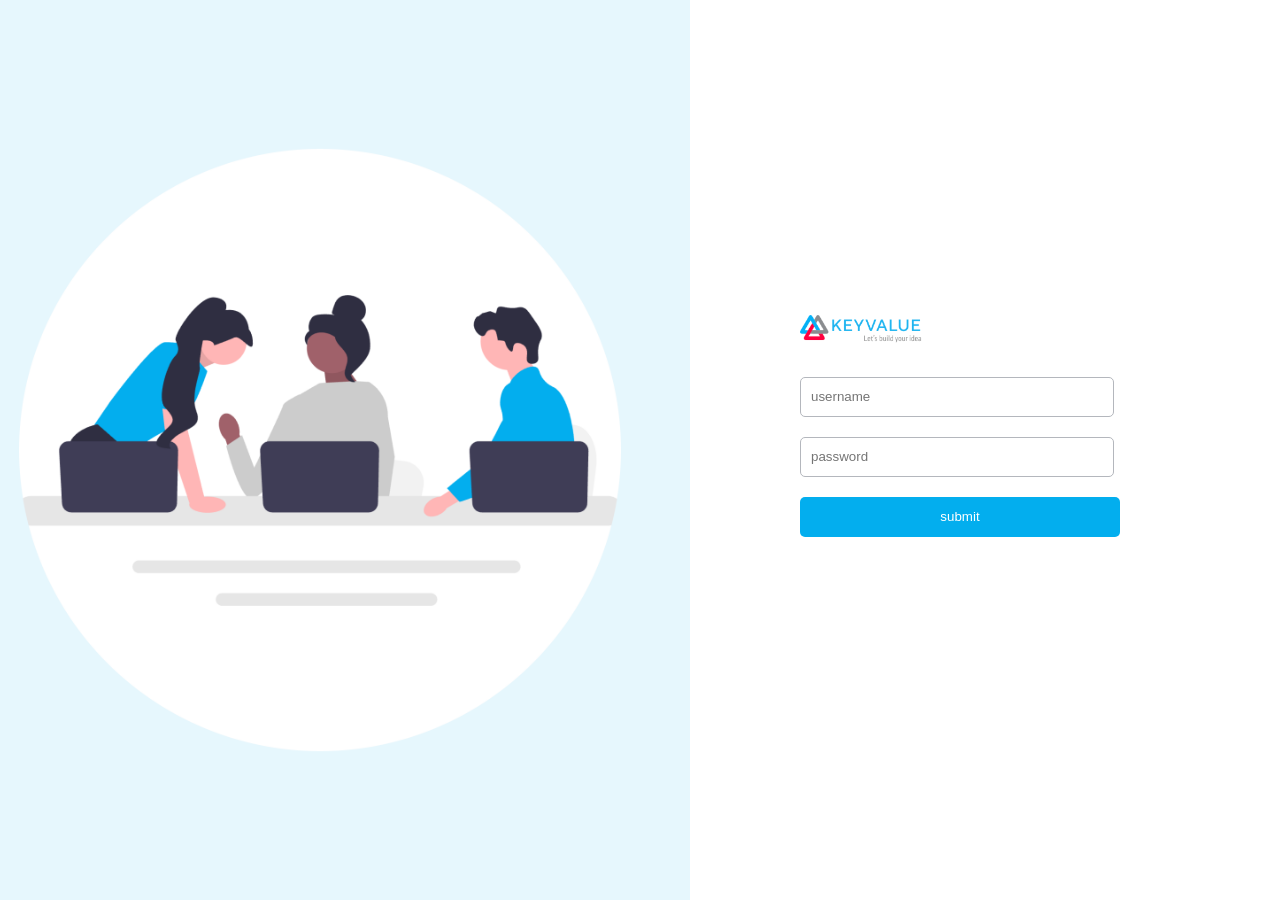
==== login-screen/index.html @ c1e22d9a "v1: emp-form and login screen" ====
<!DOCTYPE html>
<html lang="en">
<head>
    <meta charset="UTF-8">
    <meta name="viewport" content="width=device-width, initial-scale=1.0">
    <link rel="stylesheet" href="styles.css">
    <title>Document</title>
</head>
<body>
    <div class="screen">
        <div class="hero-image">
            <img src="public/assets/hero-image.png" alt="image not found">
        </div>
        <div class="login-side">
            <div class="login">
                <img src="public/assets/logo.png" alt="no image found">
                <div class="login-credentials">
                <form>
                    <input type="text" id="username" placeholder="username">
                    <input type="text" id="password" placeholder="password">
                    <button>submit</button>
                </form>
            </div>
            </div>
            
        </div>
    </div>
    
</body>
</html>
---- login-screen/styles.css ----
*{
    margin: 0px;
    padding: 0px;
    box-sizing: border-box;
}
body{
    height: 100vh;
}

.screen {
    height: 100%;
    display: flex;
    flex-basis: auto
}

.hero-image {
    width: 50%;
    display: flex;
    justify-content: center;

}

.hero-image img {
    height: 100%;
    width: auto;
}

.login img{
    width: 40%;
    height: auto;
}

.login-side{
    width: 50%;
    display: flex;
    justify-content: center;
    align-items: center;

}

.login {
    height: 30%;
    width: 50%;
}
form {
    display: flex;
    flex-direction: column;
    gap: 20px;
    margin-top: 30px;
}

form input{
    height: 40px;
    width: 98%;
    border: 1px solid #B4B7BD;
    border-radius: 5px;
    padding: 10px;
    

}

form button{
    height: 40px;
    width: 100%;
    background-color: #03AEEE;
    color: white;
    border-radius: 5px;
    border: none;
}



/*create employee */


header img {
    height: 40px;
    width: auto;
    padding: 10px 20px ;
}
header {
    border-bottom: 1px solid #CCCCCC;

}

aside{
    width: 300px;
    /* height: ; */
    background: white;
    display: flex;
    flex-direction: column;
    align-items: end;
}

main{
    /* height: calc(100vh - 40px); */
    background-color: #501f91;
}



.list-wrapper{
    width: 276px;
    height: 56px;
    background: #1EB4F0;
    margin-top: 20px;
    border-radius: 20px 0px 0px 20px;


}
.content-wrapper{
    display: flex;
    /* height: 100%; */
    width: 100vw;
    background-color: black;
}

.create-employee {
    display: flex;
    flex-direction: column;
    background-color: #db8019;
    width: 100%;
}

.create-employee div {
    margin: 16px 20px;
    background: white;
    height: 60x;
    width: 100%;
}

.fields{
   

}

.create-employee-heading {
    display: flex;
    align-items: center;
    padding-left: 20px;
    padding-right: 20px;
    font-family: Nunito;
    font-size: 20px;
}

form {
    /* display: grid;
    grid-template-columns: auto auto auto;
    margin: auto;
    /* flex-wrap: wrap; */
    /* flex-direction: row; */
}

form div {
    width: 33%;
}
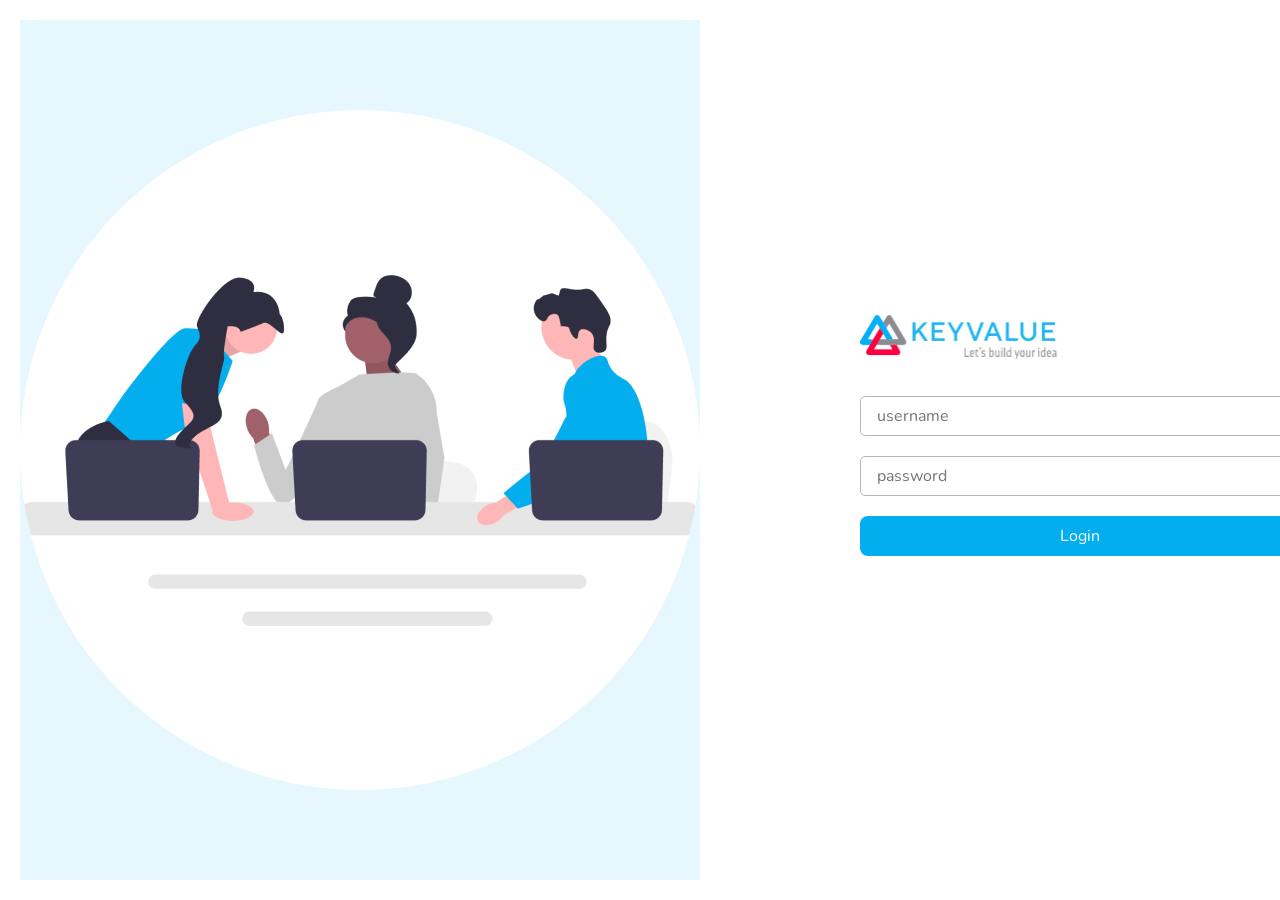
==== commit 5ab36b8a: "refine login screen" ====
--- a/login-screen/index.html
+++ b/login-screen/index.html
@@ -4,13 +4,21 @@
     <meta charset="UTF-8">
     <meta name="viewport" content="width=device-width, initial-scale=1.0">
     <link rel="stylesheet" href="styles.css">
+    <link rel="preconnect" href="https://fonts.googleapis.com">
+    <link rel="preconnect" href="https://fonts.gstatic.com" crossorigin>
+    <link href="https://fonts.googleapis.com/css2?family=Nunito:ital,wght@0,200..1000;1,200..1000&display=swap" rel="stylesheet">
     <title>Document</title>
 </head>
 <body>
     <div class="screen">
-        <div class="hero-image">
-            <img src="public/assets/hero-image.png" alt="image not found">
+        <div class="hero">
+            <div class="hero-section">
+                <div class="hero-circle">
+                    <img src="public/assets/hero-image.png" alt="">
+                </div>
+            </div>
         </div>
+        
         <div class="login-side">
             <div class="login">
                 <img src="public/assets/logo.png" alt="no image found">
@@ -18,7 +26,7 @@
                 <form>
                     <input type="text" id="username" placeholder="username">
                     <input type="text" id="password" placeholder="password">
-                    <button>submit</button>
+                    <button>Login</button>
                 </form>
             </div>
             </div>
--- a/login-screen/styles.css
+++ b/login-screen/styles.css
@@ -3,36 +3,58 @@
     margin: 0px;
     padding: 0px;
     box-sizing: border-box;
-}
-body{
-    height: 100vh;
+    font-family: 'Nunito', sans-serif;
 }
 
+/* hero image and else styling */
+
 .screen {
+    height: 100vh;
+    display: flex;
+}
+
+.hero {
+    padding: 20px;
+    flex: 9;
+}
+
+.hero-section {
+    background: #E6F7FD;
     height: 100%;
     display: flex;
-    flex-basis: auto
+    align-items: center;
+    justify-content: center;
 }
 
-.hero-image {
-    width: 50%;
+.hero-circle {
+    height: 680px;
+    width: 680px;
+    background: white;
+    border-radius: 50%;
     display: flex;
+    align-items: center;
     justify-content: center;
-
+    overflow: hidden;
 }
 
-.hero-image img {
-    height: 100%;
+.hero-circle img {
+    height: 427px;
     width: auto;
 }
 
+
+
+
+/*login side styling */
+
 .login img{
-    width: 40%;
+    width: 208px;
     height: auto;
 }
 
 .login-side{
     width: 50%;
+    flex: 10;
     display: flex;
     justify-content: center;
     align-items: center;
@@ -52,106 +74,26 @@
 
 form input{
     height: 40px;
-    width: 98%;
+    width: 440px;
     border: 1px solid #B4B7BD;
     border-radius: 5px;
     padding: 10px;
+    font-size: 16px;
+    padding-left: 16px;
+
     
 
 }
 
 form button{
     height: 40px;
-    width: 100%;
+    width: 440px;
     background-color: #03AEEE;
     color: white;
-    border-radius: 5px;
+    border-radius: 8px;
     border: none;
+    font-size: 16px;
 }
 
 
 
-/*create employee */
-
-
-header img {
-    height: 40px;
-    width: auto;
-    padding: 10px 20px ;
-}
-header {
-    border-bottom: 1px solid #CCCCCC;
-
-}
-
-aside{
-    width: 300px;
-    /* height: ; */
-    background: white;
-    display: flex;
-    flex-direction: column;
-    align-items: end;
-}
-
-main{
-    /* height: calc(100vh - 40px); */
-    background-color: #501f91;
-}
-
-
-
-.list-wrapper{
-    width: 276px;
-    height: 56px;
-    background: #1EB4F0;
-    margin-top: 20px;
-    border-radius: 20px 0px 0px 20px;
-
-
-}
-.content-wrapper{
-    display: flex;
-    /* height: 100%; */
-    width: 100vw;
-    background-color: black;
-}
-
-.create-employee {
-    display: flex;
-    flex-direction: column;
-    background-color: #db8019;
-    width: 100%;
-}
-
-.create-employee div {
-    margin: 16px 20px;
-    background: white;
-    height: 60x;
-    width: 100%;
-}
-
-.fields{
-   
-
-}
-
-.create-employee-heading {
-    display: flex;
-    align-items: center;
-    padding-left: 20px;
-    padding-right: 20px;
-    font-family: Nunito;
-    font-size: 20px;
-}
-
-form {
-    /* display: grid;
-    grid-template-columns: auto auto auto;
-    margin: auto;
-    /* flex-wrap: wrap; */
-    /* flex-direction: row; */
-}
-
-form div {
-    width: 33%;
-}
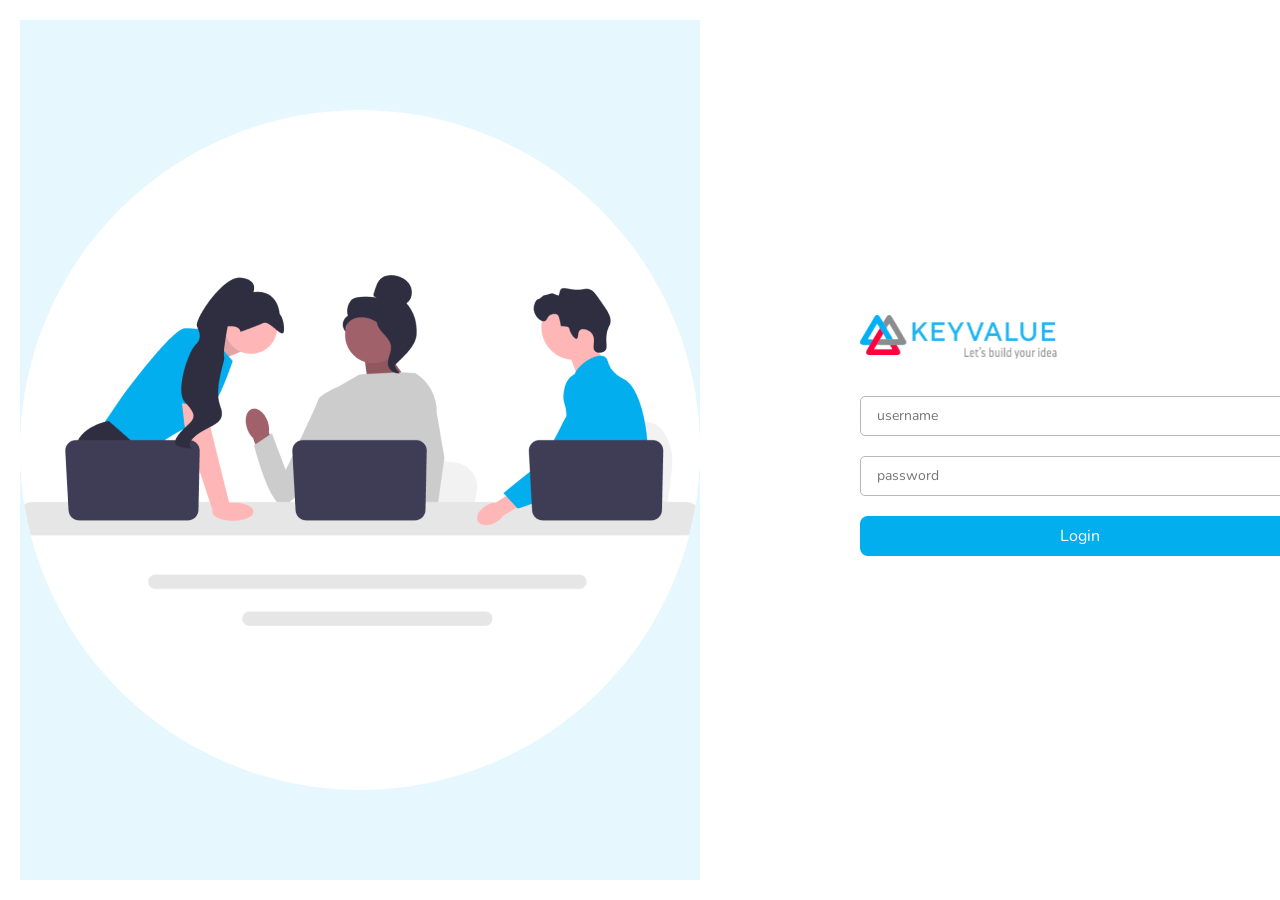
==== commit 00d58288: "refine create-employee page" ====
--- a/login-screen/index.html
+++ b/login-screen/index.html
@@ -25,7 +25,7 @@
                 <div class="login-credentials">
                 <form>
                     <input type="text" id="username" placeholder="username">
-                    <input type="text" id="password" placeholder="password">
+                    <input type="password" id="password" placeholder="password">
                     <button>Login</button>
                 </form>
             </div>
--- a/login-screen/styles.css
+++ b/login-screen/styles.css
@@ -78,7 +78,7 @@
     border: 1px solid #B4B7BD;
     border-radius: 5px;
     padding: 10px;
-    font-size: 16px;
+    font-size: 14px;
     padding-left: 16px;
 
     
